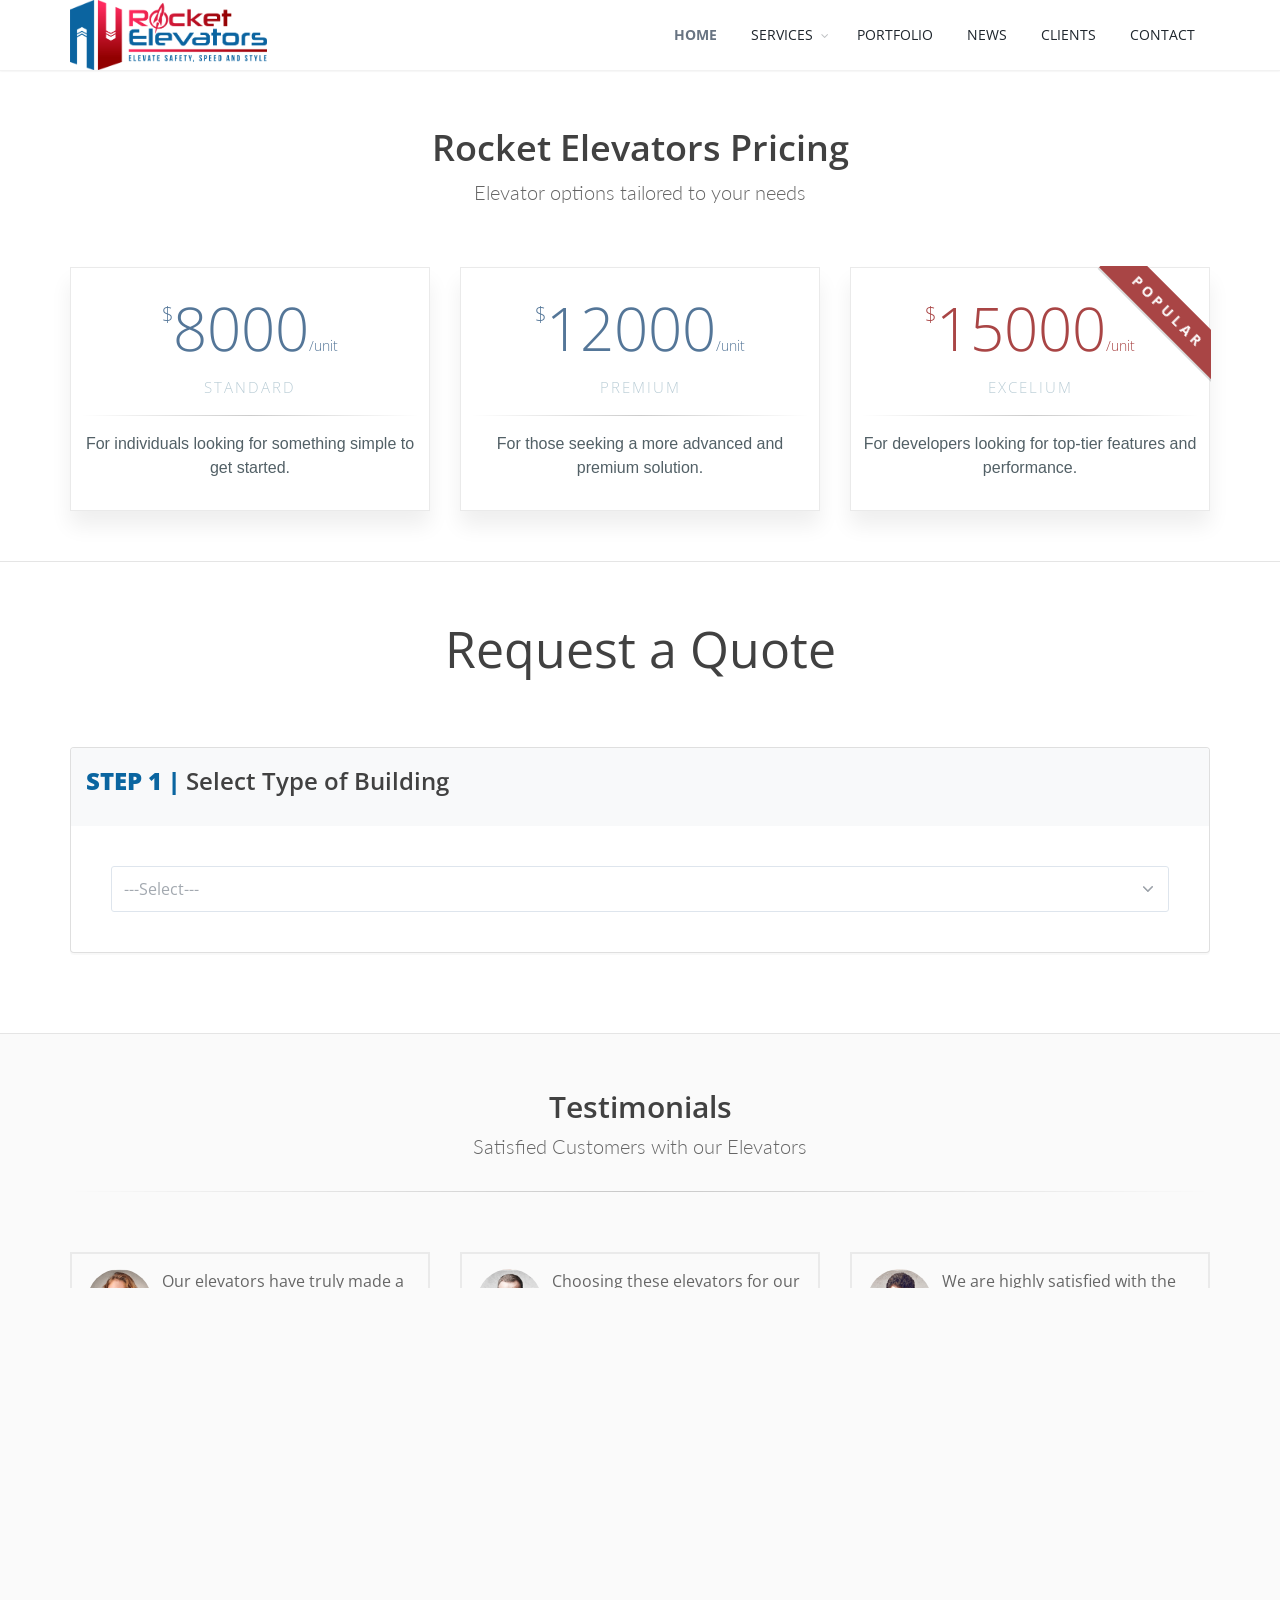
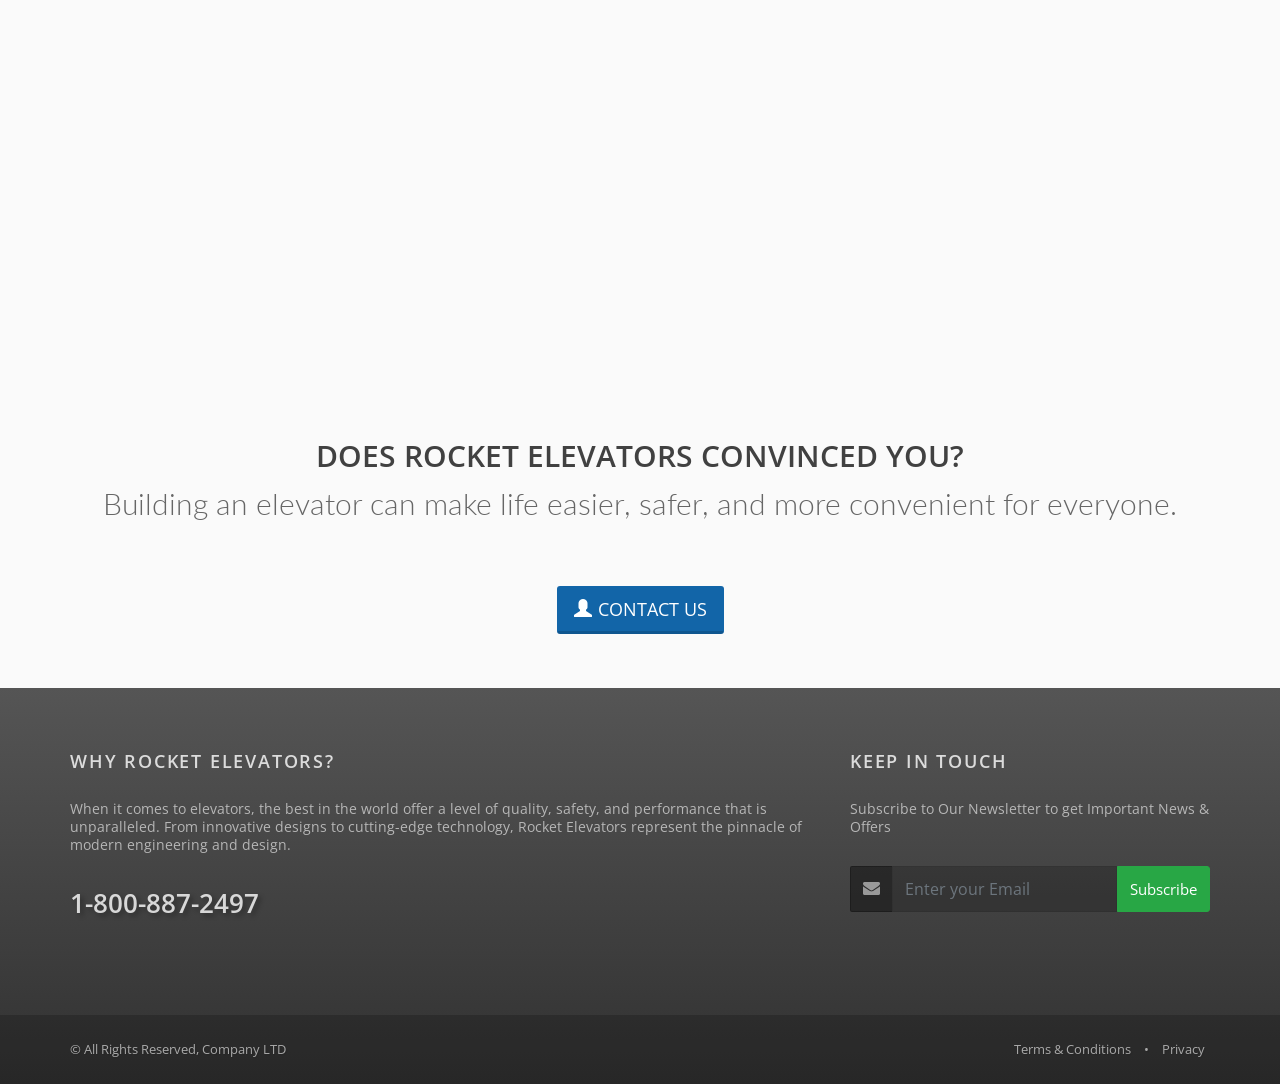
==== quote.html @ 60ecff8f "feat: add lightweight project version" ====
<!DOCTYPE html>
<html lang="en">
    <head>
        <meta charset="utf-8" />
        <title>Rocket Elevators</title>
        <link rel="icon" href="./assets/images/rocketElevators/favicon.ico">
        <meta name="description" content="" />
        <meta name="Author" content="Rocket Elevators [www.rocketElevators.com]" />

        <!-- mobile settings -->
        <meta name="viewport" content="width=device-width, maximum-scale=1, initial-scale=1, user-scalable=0" />
        <!--[if IE]><meta http-equiv='X-UA-Compatible' content='IE=edge,chrome=1'><![endif]-->

        <!-- WEB FONTS : use %7C instead of | (pipe) -->
        <link href="https://fonts.googleapis.com/css?family=Open+Sans:300,400,600%7CRaleway:300,400,500,600,700%7CLato:300,400,400italic,600,700" rel="stylesheet" type="text/css" />

        <!-- CORE CSS -->
        <link href="assets/plugins/bootstrap/css/bootstrap.min.css" rel="stylesheet" type="text/css" />

        <!-- THEME CSS -->
        <link href="assets/css/essentials.css" rel="stylesheet" type="text/css" />
        <link href="assets/css/layout.css" rel="stylesheet" type="text/css" />

        <!-- PAGE LEVEL SCRIPTS -->
        <link href="assets/css/header-1.css" rel="stylesheet" type="text/css" />
        <link href="assets/css/color_scheme/red.css" rel="stylesheet" type="text/css" id="color_scheme" />
    </head>

    <body class="smoothscroll enable-animation">

        <!-- WEBSITE WRAPPER -->
        <div id="wrapper">

            <!-- TOP NAV -->
            <div id="header" class="navbar-toggleable-md sticky header-md clearfix">
                <header id="topNav">
                    <div class="container">
                        <!-- Mobile Menu Button -->
                        <button class="btn btn-mobile" data-toggle="collapse" data-target=".nav-main-collapse">
                            <i class="fa fa-bars"></i>
                        </button>
                        <!-- Logo -->
                        <a class="logo float-left scrollTo" href="#wrapper">
                            <img src="assets/images/rocketElevators/rocketLogo.png" alt="" />
                        </a>
                        <div class="navbar-collapse collapse float-right nav-main-collapse submenu-dark">
                            <nav class="nav-main">
                                <ul id="topMain" class="nav nav-pills nav-main nav-onepage">
                                    <li class="active"><!-- HOME -->
                                        <a href="index.html">
                                            HOME
                                        </a>
                                    </li>
                                    <li class="dropdown"><!-- SERVICES -->
                                        <a class="dropdown-toggle" href="index.html#services">
                                            SERVICES
                                        </a>
                                        <ul class="dropdown-menu">
                                            <li class="dropdown">
                                                <a class="dropdown-toggle" href="residential.html">
                                                    RESIDENTIAL SERVICES
                                                </a>
                                                <a class="dropdown-toggle" href="commercial.html">
                                                    COMMERCIAL SERVICES
                                                </a>
                                                <a class="dropdown-toggle" href="quote.html">
                                                    REQUEST A QUOTE
                                                </a>
                                            </li>
                                        </ul>
                                    </li>
                                    <li><!-- PORTFOLIO -->
                                        <a href="index.html#portfolio">
                                            PORTFOLIO
                                        </a>
                                    </li>
                                    <li><!-- NEWS -->
                                        <a href="index.html#news">
                                            NEWS
                                        </a>
                                    </li>
                                    <li><!-- CLIENTS -->
                                        <a href="index.html#clients">
                                            CLIENTS
                                        </a>
                                    </li>
                                    <li><!-- CONTACT -->
                                        <a href="index.html#contact">
                                            CONTACT
                                        </a>
                                    </li>
                                </ul>

                            </nav>
                        </div>
                    </div>
                </header>
            </div>
            <!-- /TOP NAV -->

            <!-- PRICING -->
            <section id="pricing">
                <div class="container">
                    <header class="text-center mb-60 wow fadeInUp" data-wow-delay="0.5s">
                        <h1>Rocket Elevators Pricing</h1>
                        <p class="lead font-lato">Elevator options tailored to your needs</p>
                    </header>
                    <div class="row wow fadeInUp" data-wow-delay="0.4s">
                        <div class="col-md-4 col-sm-3">
                            <div class="price-clean">
                                <h4>
                                    <sup>$</sup>8000<em>/unit</em>
                                </h4>
                                <h5> Standard </h5>
                                <hr />
                                <p>For individuals looking for something simple to get started.</p>
                            </div>
                        </div>
                        <div class="col-md-4 col-sm-3">
                            <div class="price-clean">
                                <h4>
                                    <sup>$</sup>12000<em>/unit</em>
                                </h4>
                                <h5> Premium </h5>
                                <hr />
                                <p>For those seeking a more advanced and premium solution.</p>
                            </div>
                        </div>
                        <div class="col-md-4 col-sm-3">
                            <div class="price-clean price-clean-popular">
                                <div class="ribbon">
                                    <div class="ribbon-inner">POPULAR</div>
                                </div>
                                <h4>
                                    <sup>$</sup>15000<em>/unit</em>
                                </h4>
                                <h5> Excelium </h5>
                                <hr />
                                <p>For developers looking for top-tier features and performance.</p>
                            </div>
                        </div>
                    </div>
                </div>
            </section>
            <!-- /PRICING -->

            <!-- QUOTE FORM -->
            <section id="quote">
                <div class="container text-center mb-60">
                    <h3 class="m-0 fs-50 fw-300 wow fadeInUp" data-wow-delay="0.4s">
                        <strong>Request a Quote</strong>
                    </h3>
                </div>
                <div class="container">
                    <form class="validate" id="quote-form">
                        <!-- STEP 1 -->
                        <div class="select-building-type card card-default">
                            <div class="card-heading card-heading-transparent">
                                <label class="card-title">
                                    <h3><span style="color:rgb(10, 101, 160); font-weight:bolder">STEP 1 |</span> Select Type of Building</h3>
                                </label>
                            </div>
                            <div class="card-block" style="margin: 20px">
                                <!-- Building type selection -->
                                <select id="dropdown-building-type" name="building-type" class="form-control pointer required">
                                    <option selected>---Select---</option>
                                    <option id="residential" value="residential">Residential</option>
                                    <option id="commercial" value="commercial">Commercial</option>
                                    <option id="industrial" value="industrial">Industrial</option>
                                </select>
                            </div>
                        </div>
                        <!-- /STEP 1 -->

                        <div id="data-sections">
                            <!-- STEP 2 -->
                            <div class="estimate-num-elv card card-default">
                                <div class="card-heading step-description">
                                    <h3>
                                        <span style="color:rgb(10, 101, 160); font-weight:bolder">STEP 2 |</span> Provide Building Information
                                    </h3>
                                </div>
                                <div class="card-block">
                                    <div class="row" style="margin: 20px">
                                        <!-- Division of the input fields for number of apartments -->
                                        <div id="div-apartments" class="col-4">
                                            <label><h4>Number of Apartments</h4>
                                                <input type="number" min="1" max="1000" class="form-control" required>
                                            </label>
                                        </div>
                                        <!-- Division of the input fields for number of floors -->
                                        <div id="div-floors" class="col-4">
                                            <label><h4>Number of Floors</h4>
                                                <input type="number" min="1" max="1000" class="form-control" required>
                                            </label>
                                        </div>
                                        <!-- Division of the input fields for maximum occupancy -->
                                        <div id="div-occupancies" class="col-4">
                                            <label><h4>Maximum Occupancy</h4>
                                                <input type="number" min="1" max="1000" class="form-control" required>
                                            </label>
                                        </div>
                                        <!-- Division of the input fields for number of elevators -->
                                        <div id="div-elevators" class="col-4">
                                            <label><h4>Number of Elevators</h4>
                                                <input type="number" min="1" max="1000" class="form-control" required>
                                            </label>
                                        </div>
                                    </div>
                                    <div class="row" style="margin: 20px">
                                        <!-- Division of the read-only input fields for amount of elevators needed -->
                                        <div class="col-6">
                                            <label><h4 style="margin-bottom: 0">Number of Elevators Required (Minimum of 1):</h4>
                                                <input id="output-elevators-needed" type="number" class="form-control" readonly>
                                            </label>
                                            <p style="margin-bottom: 0;">* With exception for commercial buildings</p>
                                        </div>
                                    </div>
                                </div>
                            </div>
                            <!-- /STEP 2 -->

                            <!-- STEP 3 -->
                            <div class="product-line card card-default">
                                <div class="card-heading card-heading-transparent">
                                    <h3><span style="color:rgb(10, 101, 160); font-weight:bolder">STEP 3 |</span> Select Product Line</h3>
                                    <p style="margin-bottom: 0;">* Excluding tax and offers (if applicable)</p>
                                    <p style="color: rgb(170, 69, 69); display: none; margin-bottom: 0;" id="warning-step-2">Complete Step 2 to Estimate Price</p>
                                </div>
                                <div class="card-block row">
                                    <!-- Radio buttons for product line -->
                                    <div class="col-4" style="display:flex; justify-content: center;">
                                        <label class="standard radio">
                                            <!-- Radio button standard -->
                                            <input type="radio" id="tier-standard" name='radio-product-line'>
                                            <i></i> STANDARD ✭
                                        </label>
                                    </div>
                                    <div class="col-4" style="display:flex; justify-content: center;">
                                        <label class="premium radio">
                                            <!-- Radio button premium -->
                                            <input type="radio" id="tier-premium" name='radio-product-line'>
                                            <i></i> PREMIUM ✭✭
                                        </label>
                                    </div>
                                    <div class="col-4" style="display:flex; justify-content: center;">
                                        <label class="excelium radio">
                                            <!-- Radio button excelium -->
                                            <input type="radio" id="tier-excelium" name='radio-product-line'>
                                            <i></i> EXCELIUM ✭✭✭
                                        </label>
                                    </div>
                                </div>
                            </div>
                            <!-- /STEP 3 -->
                            
                            <!-- STEP 4 -->
                            <div class="final-pricing-display card card-default">
                                <div class="card-heading card-heading-transparent">
                                    <h3><span style="color:rgb(10, 101, 160); font-weight:bolder">STEP 4 |</span> Estimated Pricing</h3>
                                    <p style="margin-bottom: 0;">* Excluding tax and offers (if applicable)</p>
                                    <p style="color: rgb(170, 69, 69); display: none; margin-bottom: 0;" id="warning-step-4">Complete Step 2 to Estimate Price</p>
                                </div>
                                <div class="card-block">
                                    <div class="pricing-display row mega-price-table" style="margin: 20px">
                                        <div class="col-md-3 col-sm-6 block">
                                            <div class="pricing">
                                                <div class="pricing-head">
                                                    <h3>Unit Price</h3>
                                                    <small>for Product Line</small>
                                                </div>
                                                <h4>
                                                    <label>
                                                        <!-- Read-only input fields for elevator unit price -->
                                                        <input id="output-unit-price" type="text" class="form-control" style="background: none; text-align:center; border: none; font-size:x-large" readonly>
                                                    </label>
                                                </h4>
                                            </div>
                                        </div>
                                        <div class="col-md-3 col-sm-6 block">
                                            <div class="pricing">
                                                <div class="pricing-head">
                                                    <h3>Elevator Cost</h3>
                                                    <small>Based on no. of Elevator Required</small>
                                                </div>
                                                <h4>
                                                    <label>
                                                        <!-- Read-only input fields for elevator cost -->
                                                        <input id="output-unit-total" type="text" class="form-control" style="background: none; text-align:center; border: none; font-size:x-large" readonly>
                                                    </label>
                                                </h4>
                                            </div>
                                        </div>
                                        <div class="col-md-3 col-sm-6 block">
                                            <div class="pricing">
                                                <div class="pricing-head">
                                                    <h3>Installation Fee</h3>
                                                    <small>Percent Elevator Cost</small>
                                                </div>
                                                <h4>
                                                    <label>
                                                        <!-- Read-only input fields for installation fees -->
                                                        <input id="output-fees" type="text" class="form-control" style="background: none; text-align:center; border: none; font-size:x-large" readonly>
                                                    </label>
                                                </h4>
                                            </div>
                                        </div>
                                        <div class="col-md-3 col-sm-6 block">
                                            <div class="pricing">
                                                <div class="pricing-head">
                                                    <h3>Total Cost</h3>
                                                    <small>Elevator plus Installation Fee</small>
                                                </div>
                                                <h4>
                                                    <label>
                                                        <!-- Read-only input fields for total cost -->
                                                        <input id="output-cost-total" type="text" class="form-control" style="background: none; text-align:center; border: none; font-size:x-large" readonly>
                                                    </label>
                                                </h4>
                                            </div>
                                        </div>
                                    </div>
                                </div>
                            </div>
                            <!-- /STEP 4 -->
                        </div>
                    </form>
                </div>
            </section>
            <!-- /QUOTE FORM -->

            <!-- TESTIMONIALS -->
			<section id="testimonials" class="alternate">
				<div class="container">
                    <header class="text-center mb-30">
                        <h2>Testimonials</h2>
                        <p class="lead font-lato">Satisfied Customers with our Elevators</p>
                        <hr />
                    </header>
                    <!-- Note: remove class="rounded" from the img for squared image! -->
                    <div class="row mb-10">
                        <div class="col-md-4">
                            <div class="testimonial testimonial-bordered p-15">
                                <figure class="float-left">
                                    <img class="rounded" src="assets/images/rocketElevators/HomeTestimonnial1.png" alt="" />
                                </figure>
                                <div class="testimonial-content">
                                    <p>Our elevators have truly made a difference in our daily operations. Efficient and reliable!</p>
                                    <cite>
                                        Felicia Doe
                                        <span>Company Ltd.</span>
                                    </cite>
                                </div>
                            </div>
                        </div>
                        <div class="col-md-4">
                            <div class="testimonial testimonial-bordered p-15">
                                <figure class="float-left">
                                    <img class="rounded" src="assets/images/rocketElevators/HomeTestimonnial2.png" alt="" />
                                </figure>
                                <div class="testimonial-content">
                                    <p>Choosing these elevators for our office space was a wise decision. Excellent service!</p>
                                    <cite>
                                        John Doe
                                        <span>Company Ltd.</span>
                                    </cite>
                                </div>
                            </div>
                        </div>
                        <div class="col-md-4">
                            <div class="testimonial testimonial-bordered p-15">
                                <figure class="float-left">
                                    <img class="rounded" src="assets/images/rocketElevators/HomeTestimonnial3.png" alt="" />
                                </figure>
                                <div class="testimonial-content">
                                    <p>We are highly satisfied with the elevators provided. Smooth operations and top-notch service!</p>
                                    <cite>
                                        Tom Doe
                                        <span>Company Ltd.</span>
                                    </cite>
                                </div>
                            </div>
                        </div>
                    </div>
                    <!-- Note: remove class="rounded" from the img for squared image! -->
                    <ul class="row clearfix testimonial-dotted list-unstyled">
                        <li class="col-md-4">
                            <div class="testimonial">
                                <figure class="float-left">
                                    <img class="rounded" src="assets/images/rocketElevators/HomeTestimonnial4.png" alt="" />
                                </figure>
                                <div class="testimonial-content">
                                    <p>Our elevators have truly made a difference in our daily operations. Efficient and reliable!</p>
                                    <cite>
                                        Dan Doe
                                        <span>Company Ltd.</span>
                                    </cite>
                                </div>
                            </div>
                        </li>
                        <li class="col-md-4">
                            <div class="testimonial">
                                <figure class="float-left">
                                    <img class="rounded" src="assets/images/rocketElevators/CorpTestimonial1.png" alt="" />
                                </figure>
                                <div class="testimonial-content">
                                    <p>We are highly satisfied with the elevators provided. Smooth operations and top-notch service!</p>
                                    <cite>
                                        Mark Doe
                                        <span>Company Ltd.</span>
                                    </cite>
                                </div>
                            </div>
                        </li>
                        <li class="col-md-4">
                            <div class="testimonial">
                                <figure class="float-left">
                                    <img class="rounded" src="assets/images/rocketElevators/CorpTestimonial2.png" alt="" />
                                </figure>
                                <div class="testimonial-content">
                                    <p>Our elevators have truly made a difference in our daily operations. Efficient and reliable!</p>
                                    <cite>
                                        Stephan Doe
                                        <span>Company Ltd.</span>
                                    </cite>
                                </div>
                            </div>
                        </li>
                        <li class="col-md-4">
                            <div class="testimonial">
                                <figure class="float-left">
                                    <img class="rounded" src="assets/images/rocketElevators/CorpTestimonial3.png" alt="" />
                                </figure>
                                <div class="testimonial-content">
                                    <p>Choosing these elevators for our office space was a wise decision. Excellent service and performance!</p>
                                    <cite>
                                        Pamela Doe
                                        <span>Company Ltd.</span>
                                    </cite>
                                </div>
                            </div>
                        </li>
                        <li class="col-md-4">
                            <div class="testimonial">
                                <figure class="float-left">
                                    <img class="rounded" src="assets/images/rocketElevators/CorpTestimonial4.png" alt="" />
                                </figure>
                                <div class="testimonial-content">
                                    <p>We are highly satisfied with the elevators provided. Smooth operations and top-notch service!</p>
                                    <cite>
                                        Simina Doe
                                        <span>Company Ltd.</span>
                                    </cite>
                                </div>
                            </div>
                        </li>
                        <li class="col-md-4">
                            <div class="testimonial">
                                <figure class="float-left">
                                    <img class="rounded" src="assets/images/rocketElevators/CorpTestimonial5.png" alt="" />
                                </figure>
                                <div class="testimonial-content">
                                    <p>Choosing these elevators for our office space was a wise decision. Excellent service and performance!</p>
                                    <cite>
                                        Mihaela Doe
                                        <span>Company Ltd.</span>
                                    </cite>
                                </div>
                            </div>
                        </li>
                    </ul>
                </div>
            </section>

            <!-- PARALLAX-->
            <section class="alternate">
                <div class="container">
                    <div class="text-center">
                        <h2 class="wow fadeInUp m-0" data-wow-delay="0.3s">DOES ROCKET ELEVATORS CONVINCED YOU?</h2>
                        <p class="lead font-lato fs-30 wow fadeInUp mb-60" data-wow-delay="0.5s">Building an elevator can make life easier, safer, and more convenient for everyone.</p>
                        <div class="mt-30">
                            <a href="index.html#contact_us" class="btn btn-3d btn-lg btn-blue"><i class="glyphicon glyphicon-user"></i>CONTACT US</a>
                        </div>
                    </div>
                </div>
            </section>
            <!-- /PARALLAX -->

            <!-- FOOTER -->
            <footer id="footer">
                <div class="container">
                    <div class="row">
                        <!-- col #1 -->
                        <div class="col-md-8">
                            <h3 class="letter-spacing-1">WHY ROCKET ELEVATORS?</h3>
                            <!-- Small Description -->
                            <p>When it comes to elevators, the best in the world offer a level of quality, safety, and performance that is unparalleled. From innovative designs to cutting-edge technology, Rocket Elevators represent the pinnacle of modern engineering and design.</p>
                            <h2>1-800-887-2497</h2>
                        </div>
                        <!-- /col #1 -->

                        <!-- col #2 -->
                        <div class="col-md-4">
                            <h3 class="letter-spacing-1">KEEP IN TOUCH</h3>
                            <!-- Newsletter Form -->
                            <p>Subscribe to Our Newsletter to get Important News & Offers</p>
                            <form class="validate" action="" method="post" data-success="Subscribed! Thank you!" data-toastr-position="bottom-right">
                                <div class="input-group">
                                    <span class="input-group-addon"><i class="fa fa-envelope"></i></span>
                                    <label for="subscribe_letter"></label>
                                    <input id="subscribe_letter" name="subscribe_letter" class="form-control required" placeholder="Enter your Email">
                                    <span class="input-group-btn">
                                        <button class="btn btn-success" type="submit">Subscribe</button>
                                    </span>
                                </div>
                            </form>
                            <!-- /Newsletter Form -->
                        </div>
                        <!-- /col #2 -->
                    </div>
                </div>
                <div class="copyright">
                    <div class="container">
                        <ul class="float-right m-0 list-inline mobile-block">
                            <li><a href="#">Terms &amp; Conditions</a></li>
                            <li>&bull;</li>
                            <li><a href="#">Privacy</a></li>
                        </ul>
                        &copy; All Rights Reserved, Company LTD
                    </div>
                </div>
            </footer>
            <!-- /FOOTER -->

        </div>
        <!-- /WEBSITE WRAPPER -->

        <!-- SCROLL TO TOP -->
        <a href="#" id="toTop"></a>
        <!-- /SCROLL TO TOP -->

        <!-- PRELOADER -->
        <div id="preloader">
            <div class="inner">
                <span class="loader"></span>
            </div>
        </div>
        <!-- /PRELOADER -->

        <!-- JAVASCRIPT FILES -->
        <script>let plugin_path = 'assets/plugins/';</script>
        <script src="assets/plugins/jquery/jquery-3.3.1.min.js"></script>
        <script src="assets/js/scripts.js"></script>
        <!-- /JAVASCRIPT FILES -->

        <!-- PAGE-LEVEL SCRIPTS -->
        <script src="./assets/js/quote.js"></script>
        <!-- /PAGE-LEVEL SCRIPTS -->

    </body>
</html>
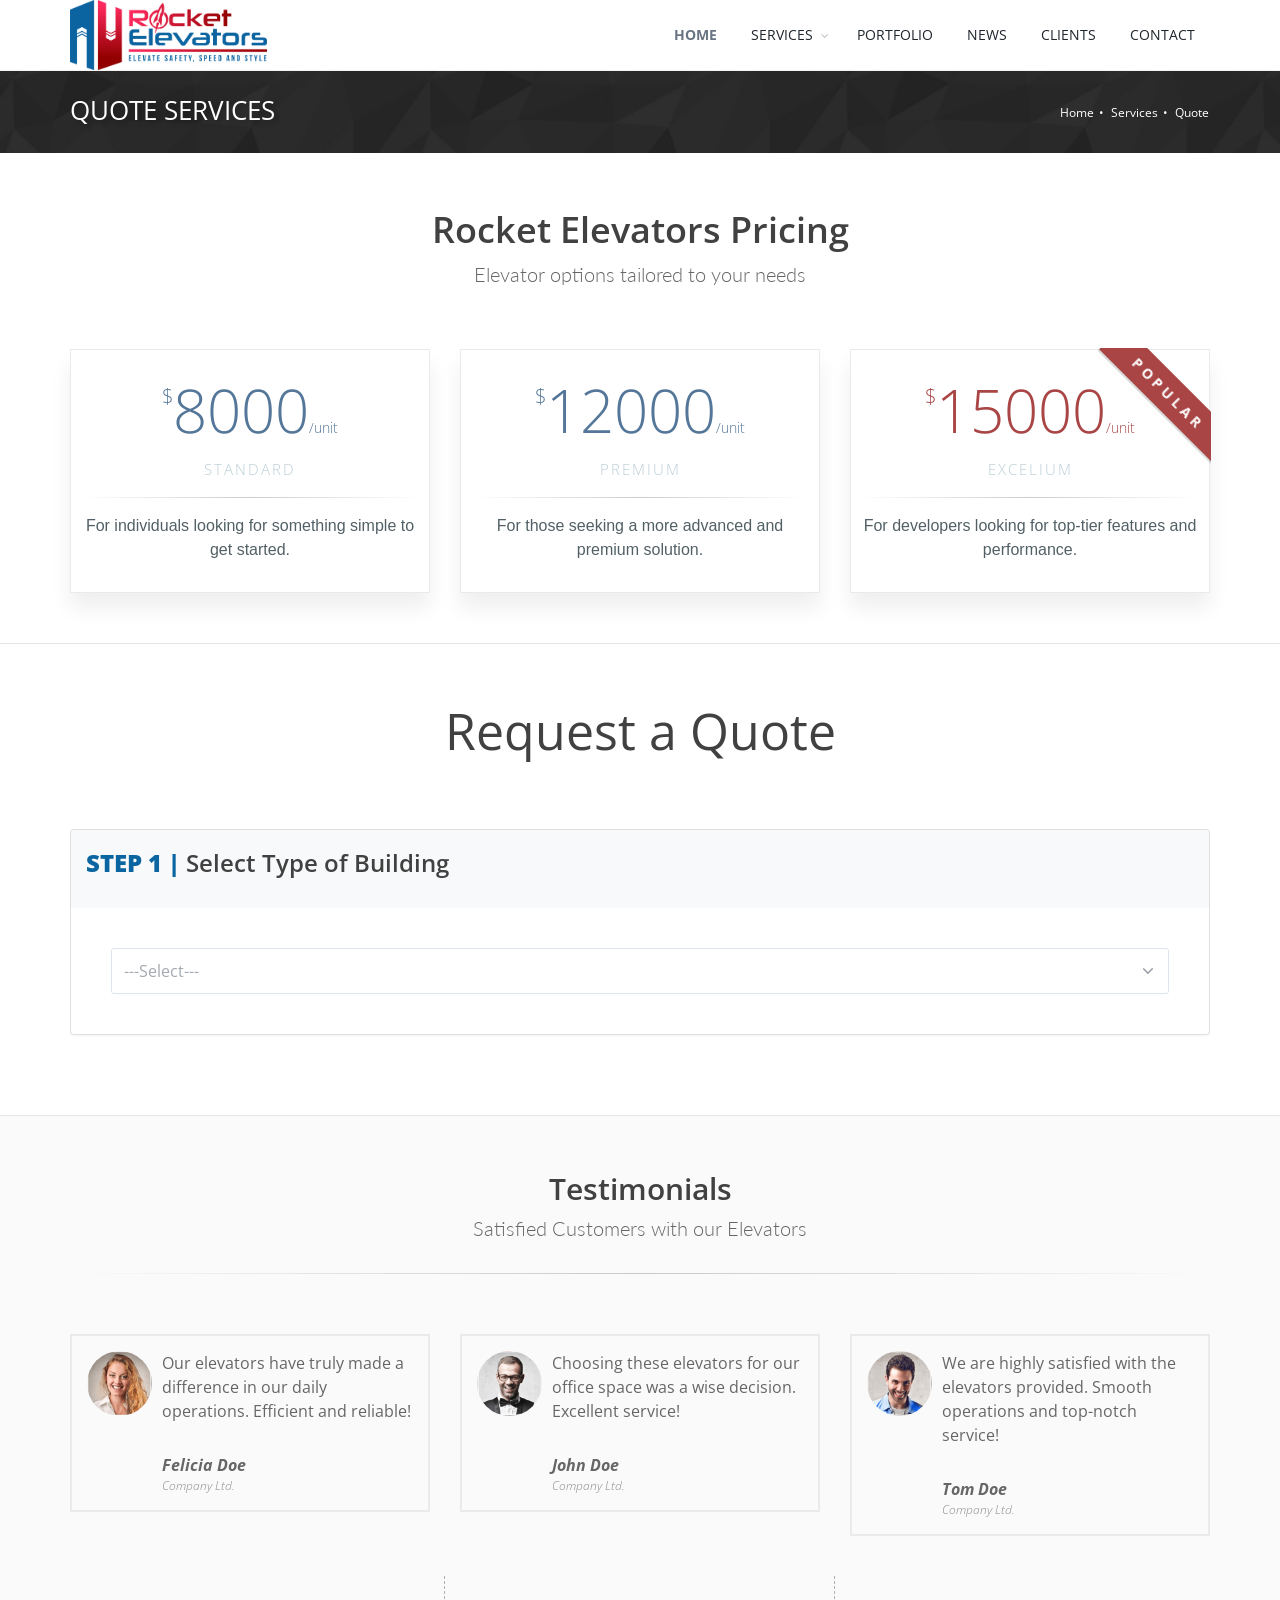
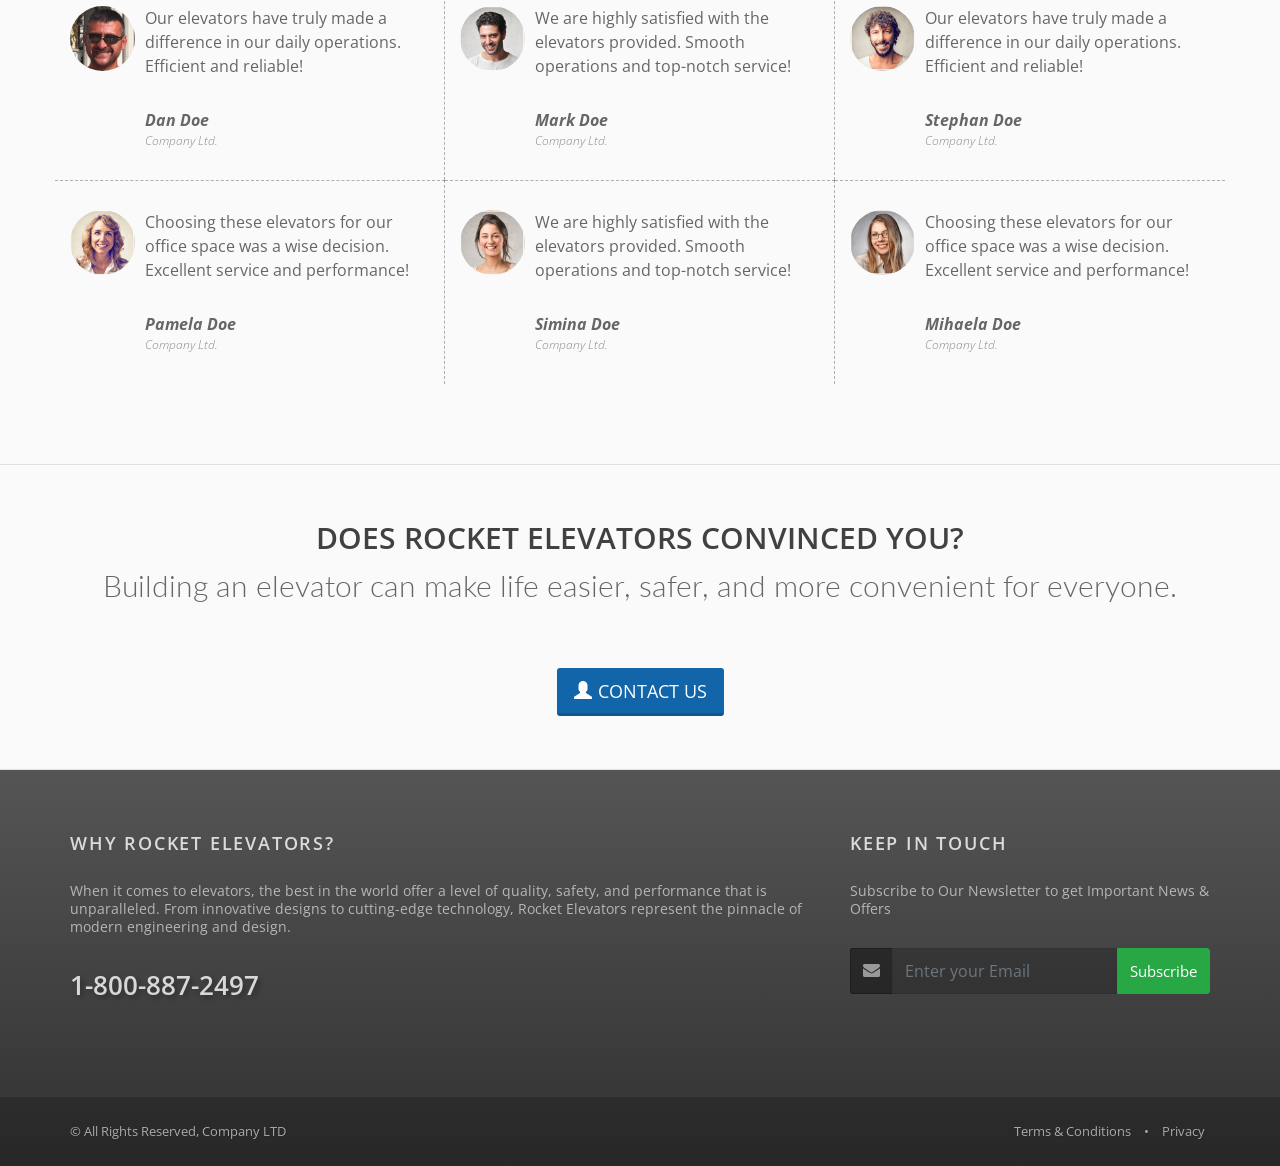
==== commit c9405240: "Initial commit" ====
--- a/quote.html
+++ b/quote.html
@@ -98,6 +98,20 @@
             </div>
             <!-- /TOP NAV -->
 
+            <!-- PAGE HEADER BREADCRUMBS -->
+			<section class="page-header page-header-xs parallax parallax-3" style="background-image:url('assets/images/rocketElevators/imgpattern2.jpg')">
+				<div class="overlay dark-2"></div>
+				<div class="container">
+					<h1 style="text-shadow:rgb(0 0 0 / 30%) 3px 3px 5px"><strong>QUOTE SERVICES</strong></h1>
+					<ol class="breadcrumb">
+						<li><a id="rockets-home" href="index.html">Home</a></li>
+						<li><a href="index.html#services">Services</a></li>
+						<li class="active">Quote</li>
+					</ol>
+				</div>
+			</section>
+			<!-- /PAGE HEADER BREADCRUMBS -->
+            
             <!-- PRICING -->
             <section id="pricing">
                 <div class="container">
